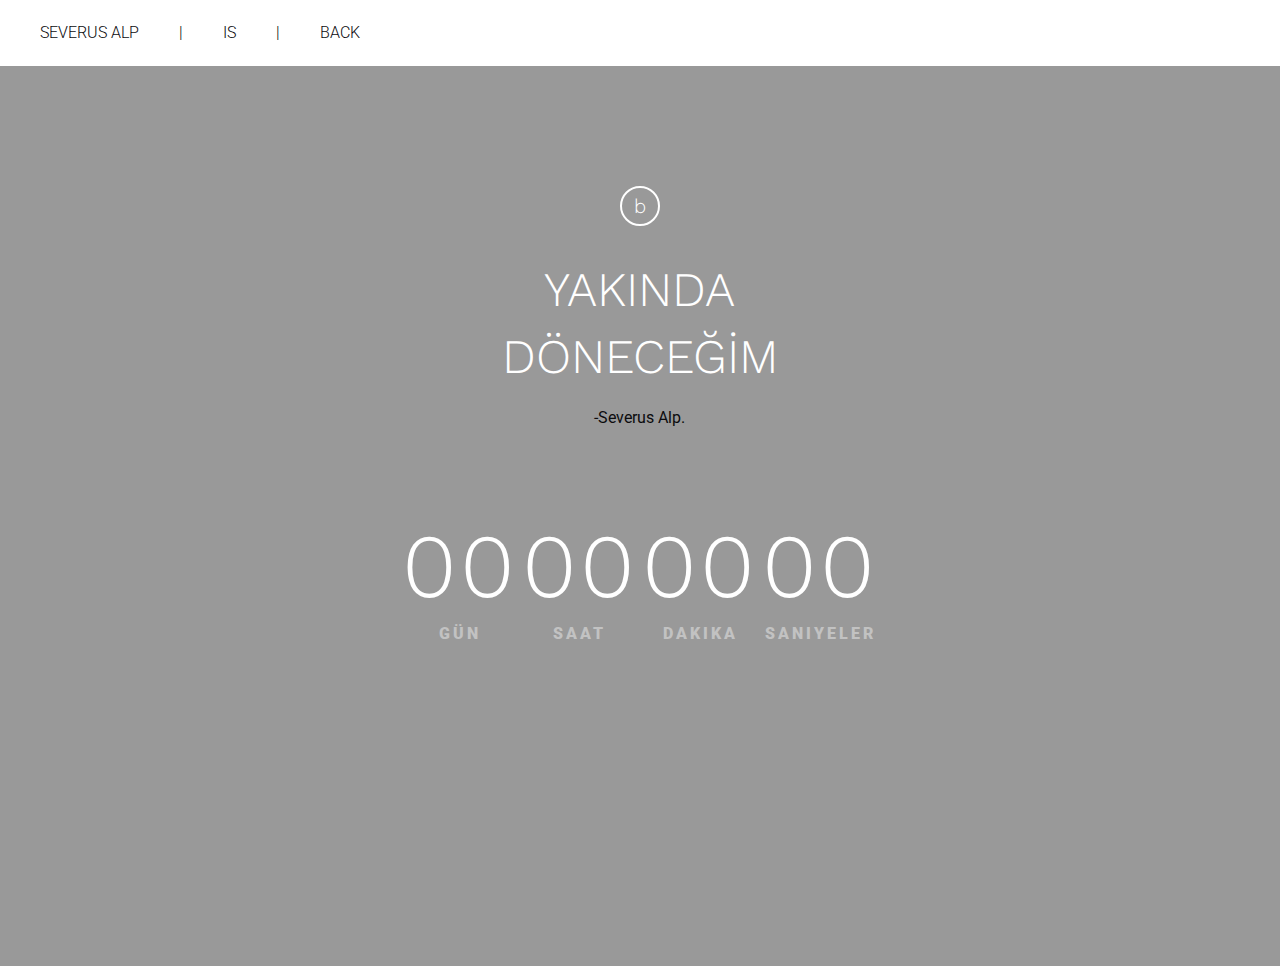
==== index.html @ 47bd87ae "Update index.html" ====
<!DOCTYPE html>
<html>
	<head>
		<title>SeverusAlp - YAKINDA GÖRÜŞÜRÜZ</title>
  <!-- =======================================================
  * Developer By : MuratAlpTR
  ======================================================== -->
		<meta charset="utf-8">
		<meta name="viewport" content="width=device-width, initial-scale=1.0, maximum-scale=1.0, user-scalable=no">
		<meta name="format-detection" content="telephone=no">
		<meta name="apple-mobile-web-app-capable" content="yes">
		<!-- Fonts-->
		<link rel="stylesheet" type="text/css" href="./font-awesome.min.css">
		<!-- Vendors-->
		<link rel="stylesheet" type="text/css" href="./grid.css">
		<link rel="stylesheet" type="text/css" href="./jquery.mb.YTPlayer.min.css">
		<link rel="stylesheet" type="text/css" href="./vegas.min.css">
		<!-- App & fonts-->
		<link rel="stylesheet" type="text/css" href="https://fonts.googleapis.com/css?family=Roboto:300,400,500,700,900|Work+Sans:300,400,500,700">
		<link rel="stylesheet" type="text/css" id="app-stylesheet" href="./main.css"><!--[if lt IE 9]>
			<script src="https://oss.maxcdn.com/libs/html5shiv/3.7.0/html5shiv.js"></script>
		<![endif]-->
	</head>
	
	<body>
		<div class="page-wrap" id="root">
			<!-- Content-->
			<div class="md-content">
				
				<!-- hero -->
				
				<!--TEST video arka plan -->
					<video autoplay loop muted plays-inline class="background-clip">
						<source src="./video.mp4" type="video/mp4">
					</video>
						
						<!--TEST video arka plan -->
					
					<!-- header -->
					<div class="header">
						<div class="header__left"><span>SEVERUS ALP</span><span>IS</span><span>BACK</span>
						</div>
					</div><!-- End / header -->
					
					<div class="container">
						<div class="hero__wrapper">
							<div class="row">
								<div class="col-lg-10 col-xs-offset-0 col-sm-offset-0 col-md-offset-0 col-lg-offset-1 ">
									<div class="hero__title_inner"><span class="hero__icon">b</span>
										<h1 class="hero__title">YAKINDA DÖNECEĞİM</h1>
										<p class="hero__text">-Severus Alp.</p>
									</div>
								</div>
							</div>
							
							<!-- countdown__module hide undefined -->
							<div class="countdown__module hide" data-date="2025/5/20">
								<p><span>%D</span> Gün</p>
								<p><span>%H</span> Saat</p>
								<p><span>%M</span> Dakika</p>
								<p><span>%S</span> Saniyeler</p>
							</div><!-- End / countdown__module hide undefined -->
							
								
							</div>
						</div>
					</div>
				</div><!-- End / hero -->
				
			</div>
			<!-- End / Content-->
		</div>
		<!-- Vendors-->
		<script type="text/javascript" src="./jquery.min.js"></script>
		<script type="text/javascript" src="./jquery.countdown.min.js"></script>
		<script type="text/javascript" src="./fss.min.js"></script>
		<script type="text/javascript" src="./particles.js"></script>
		<script type="text/javascript" src="./waterpipe.js"></script>
		<script type="text/javascript" src="./quietflow.min.js"></script>
		<script type="text/javascript" src="./jquery.mb.YTPlayer.min.js"></script>
		<script type="text/javascript" src="./vegas.min.js"></script>
		<!-- App-->
		<script type="text/javascript" src="./main.js"></script>
	</body>
</html>
---- grid.css ----
/*!
 * Bootstrap v3.3.7 (http://getbootstrap.com)
 * Copyright 2011-2016 Twitter, Inc.
 * Licensed under MIT (https://github.com/twbs/bootstrap/blob/master/LICENSE)
 */
html{font-family:sans-serif;-ms-text-size-adjust:100%;-webkit-text-size-adjust:100%}body{margin:0}article,aside,details,figcaption,figure,footer,header,hgroup,main,menu,nav,section,summary{display:block}audio,canvas,progress,video{display:inline-block;vertical-align:baseline}audio:not([controls]){display:none;height:0}[hidden],template{display:none}a{background-color:transparent}a:active,a:hover{outline:0}abbr[title]{border-bottom:1px dotted}b,strong{font-weight:bold}dfn{font-style:italic}h1{font-size:2em;margin:0.67em 0}mark{background:#ff0;color:#000}small{font-size:80%}sub,sup{font-size:75%;line-height:0;position:relative;vertical-align:baseline}sup{top:-0.5em}sub{bottom:-0.25em}img{border:0}svg:not(:root){overflow:hidden}figure{margin:1em 40px}hr{-webkit-box-sizing:content-box;-moz-box-sizing:content-box;box-sizing:content-box;height:0}pre{overflow:auto}code,kbd,pre,samp{font-family:monospace, monospace;font-size:1em}button,input,optgroup,select,textarea{color:inherit;font:inherit;margin:0}button{overflow:visible}button,select{text-transform:none}button,html input[type="button"],input[type="reset"],input[type="submit"]{-webkit-appearance:button;cursor:pointer}button[disabled],html input[disabled]{cursor:default}button::-moz-focus-inner,input::-moz-focus-inner{border:0;padding:0}input{line-height:normal}input[type="checkbox"],input[type="radio"]{-webkit-box-sizing:border-box;-moz-box-sizing:border-box;box-sizing:border-box;padding:0}input[type="number"]::-webkit-inner-spin-button,input[type="number"]::-webkit-outer-spin-button{height:auto}input[type="search"]{-webkit-appearance:textfield;-webkit-box-sizing:content-box;-moz-box-sizing:content-box;box-sizing:content-box}input[type="search"]::-webkit-search-cancel-button,input[type="search"]::-webkit-search-decoration{-webkit-appearance:none}fieldset{border:1px solid #c0c0c0;margin:0 2px;padding:0.35em 0.625em 0.75em}legend{border:0;padding:0}textarea{overflow:auto}optgroup{font-weight:bold}table{border-collapse:collapse;border-spacing:0}td,th{padding:0}*{-webkit-box-sizing:border-box;-moz-box-sizing:border-box;box-sizing:border-box}*:before,*:after{-webkit-box-sizing:border-box;-moz-box-sizing:border-box;box-sizing:border-box}html{font-size:10px;-webkit-tap-highlight-color:rgba(0,0,0,0)}body{font-family:"Helvetica Neue",Helvetica,Arial,sans-serif;font-size:14px;line-height:1.42857143;color:#333;background-color:#fff}input,button,select,textarea{font-family:inherit;font-size:inherit;line-height:inherit}a{color:#337ab7;text-decoration:none}a:hover,a:focus{color:#23527c;text-decoration:underline}a:focus{outline:5px auto -webkit-focus-ring-color;outline-offset:-2px}figure{margin:0}img{vertical-align:middle}.img-responsive{display:block;max-width:100%;height:auto}.img-rounded{border-radius:6px}.img-thumbnail{padding:4px;line-height:1.42857143;background-color:#fff;border:1px solid #ddd;border-radius:4px;-webkit-transition:all .2s ease-in-out;-o-transition:all .2s ease-in-out;transition:all .2s ease-in-out;display:inline-block;max-width:100%;height:auto}.img-circle{border-radius:50%}hr{margin-top:20px;margin-bottom:20px;border:0;border-top:1px solid #eee}.sr-only{position:absolute;width:1px;height:1px;margin:-1px;padding:0;overflow:hidden;clip:rect(0, 0, 0, 0);border:0}.sr-only-focusable:active,.sr-only-focusable:focus{position:static;width:auto;height:auto;margin:0;overflow:visible;clip:auto}[role="button"]{cursor:pointer}.container{margin-right:auto;margin-left:auto;padding-left:15px;padding-right:15px}@media (min-width:768px){.container{width:750px}}@media (min-width:992px){.container{width:970px}}@media (min-width:1200px){.container{width:1170px}}.container-fluid{margin-right:auto;margin-left:auto;padding-left:15px;padding-right:15px}.row{margin-left:-15px;margin-right:-15px}.col-xs-1, .col-sm-1, .col-md-1, .col-lg-1, .col-xs-2, .col-sm-2, .col-md-2, .col-lg-2, .col-xs-3, .col-sm-3, .col-md-3, .col-lg-3, .col-xs-4, .col-sm-4, .col-md-4, .col-lg-4, .col-xs-5, .col-sm-5, .col-md-5, .col-lg-5, .col-xs-6, .col-sm-6, .col-md-6, .col-lg-6, .col-xs-7, .col-sm-7, .col-md-7, .col-lg-7, .col-xs-8, .col-sm-8, .col-md-8, .col-lg-8, .col-xs-9, .col-sm-9, .col-md-9, .col-lg-9, .col-xs-10, .col-sm-10, .col-md-10, .col-lg-10, .col-xs-11, .col-sm-11, .col-md-11, .col-lg-11, .col-xs-12, .col-sm-12, .col-md-12, .col-lg-12{position:relative;min-height:1px;padding-left:15px;padding-right:15px}.col-xs-1, .col-xs-2, .col-xs-3, .col-xs-4, .col-xs-5, .col-xs-6, .col-xs-7, .col-xs-8, .col-xs-9, .col-xs-10, .col-xs-11, .col-xs-12{float:left}.col-xs-12{width:100%}.col-xs-11{width:91.66666667%}.col-xs-10{width:83.33333333%}.col-xs-9{width:75%}.col-xs-8{width:66.66666667%}.col-xs-7{width:58.33333333%}.col-xs-6{width:50%}.col-xs-5{width:41.66666667%}.col-xs-4{width:33.33333333%}.col-xs-3{width:25%}.col-xs-2{width:16.66666667%}.col-xs-1{width:8.33333333%}.col-xs-pull-12{right:100%}.col-xs-pull-11{right:91.66666667%}.col-xs-pull-10{right:83.33333333%}.col-xs-pull-9{right:75%}.col-xs-pull-8{right:66.66666667%}.col-xs-pull-7{right:58.33333333%}.col-xs-pull-6{right:50%}.col-xs-pull-5{right:41.66666667%}.col-xs-pull-4{right:33.33333333%}.col-xs-pull-3{right:25%}.col-xs-pull-2{right:16.66666667%}.col-xs-pull-1{right:8.33333333%}.col-xs-pull-0{right:auto}.col-xs-push-12{left:100%}.col-xs-push-11{left:91.66666667%}.col-xs-push-10{left:83.33333333%}.col-xs-push-9{left:75%}.col-xs-push-8{left:66.66666667%}.col-xs-push-7{left:58.33333333%}.col-xs-push-6{left:50%}.col-xs-push-5{left:41.66666667%}.col-xs-push-4{left:33.33333333%}.col-xs-push-3{left:25%}.col-xs-push-2{left:16.66666667%}.col-xs-push-1{left:8.33333333%}.col-xs-push-0{left:auto}.col-xs-offset-12{margin-left:100%}.col-xs-offset-11{margin-left:91.66666667%}.col-xs-offset-10{margin-left:83.33333333%}.col-xs-offset-9{margin-left:75%}.col-xs-offset-8{margin-left:66.66666667%}.col-xs-offset-7{margin-left:58.33333333%}.col-xs-offset-6{margin-left:50%}.col-xs-offset-5{margin-left:41.66666667%}.col-xs-offset-4{margin-left:33.33333333%}.col-xs-offset-3{margin-left:25%}.col-xs-offset-2{margin-left:16.66666667%}.col-xs-offset-1{margin-left:8.33333333%}.col-xs-offset-0{margin-left:0}@media (min-width:768px){.col-sm-1, .col-sm-2, .col-sm-3, .col-sm-4, .col-sm-5, .col-sm-6, .col-sm-7, .col-sm-8, .col-sm-9, .col-sm-10, .col-sm-11, .col-sm-12{float:left}.col-sm-12{width:100%}.col-sm-11{width:91.66666667%}.col-sm-10{width:83.33333333%}.col-sm-9{width:75%}.col-sm-8{width:66.66666667%}.col-sm-7{width:58.33333333%}.col-sm-6{width:50%}.col-sm-5{width:41.66666667%}.col-sm-4{width:33.33333333%}.col-sm-3{width:25%}.col-sm-2{width:16.66666667%}.col-sm-1{width:8.33333333%}.col-sm-pull-12{right:100%}.col-sm-pull-11{right:91.66666667%}.col-sm-pull-10{right:83.33333333%}.col-sm-pull-9{right:75%}.col-sm-pull-8{right:66.66666667%}.col-sm-pull-7{right:58.33333333%}.col-sm-pull-6{right:50%}.col-sm-pull-5{right:41.66666667%}.col-sm-pull-4{right:33.33333333%}.col-sm-pull-3{right:25%}.col-sm-pull-2{right:16.66666667%}.col-sm-pull-1{right:8.33333333%}.col-sm-pull-0{right:auto}.col-sm-push-12{left:100%}.col-sm-push-11{left:91.66666667%}.col-sm-push-10{left:83.33333333%}.col-sm-push-9{left:75%}.col-sm-push-8{left:66.66666667%}.col-sm-push-7{left:58.33333333%}.col-sm-push-6{left:50%}.col-sm-push-5{left:41.66666667%}.col-sm-push-4{left:33.33333333%}.col-sm-push-3{left:25%}.col-sm-push-2{left:16.66666667%}.col-sm-push-1{left:8.33333333%}.col-sm-push-0{left:auto}.col-sm-offset-12{margin-left:100%}.col-sm-offset-11{margin-left:91.66666667%}.col-sm-offset-10{margin-left:83.33333333%}.col-sm-offset-9{margin-left:75%}.col-sm-offset-8{margin-left:66.66666667%}.col-sm-offset-7{margin-left:58.33333333%}.col-sm-offset-6{margin-left:50%}.col-sm-offset-5{margin-left:41.66666667%}.col-sm-offset-4{margin-left:33.33333333%}.col-sm-offset-3{margin-left:25%}.col-sm-offset-2{margin-left:16.66666667%}.col-sm-offset-1{margin-left:8.33333333%}.col-sm-offset-0{margin-left:0}}@media (min-width:992px){.col-md-1, .col-md-2, .col-md-3, .col-md-4, .col-md-5, .col-md-6, .col-md-7, .col-md-8, .col-md-9, .col-md-10, .col-md-11, .col-md-12{float:left}.col-md-12{width:100%}.col-md-11{width:91.66666667%}.col-md-10{width:83.33333333%}.col-md-9{width:75%}.col-md-8{width:66.66666667%}.col-md-7{width:58.33333333%}.col-md-6{width:50%}.col-md-5{width:41.66666667%}.col-md-4{width:33.33333333%}.col-md-3{width:25%}.col-md-2{width:16.66666667%}.col-md-1{width:8.33333333%}.col-md-pull-12{right:100%}.col-md-pull-11{right:91.66666667%}.col-md-pull-10{right:83.33333333%}.col-md-pull-9{right:75%}.col-md-pull-8{right:66.66666667%}.col-md-pull-7{right:58.33333333%}.col-md-pull-6{right:50%}.col-md-pull-5{right:41.66666667%}.col-md-pull-4{right:33.33333333%}.col-md-pull-3{right:25%}.col-md-pull-2{right:16.66666667%}.col-md-pull-1{right:8.33333333%}.col-md-pull-0{right:auto}.col-md-push-12{left:100%}.col-md-push-11{left:91.66666667%}.col-md-push-10{left:83.33333333%}.col-md-push-9{left:75%}.col-md-push-8{left:66.66666667%}.col-md-push-7{left:58.33333333%}.col-md-push-6{left:50%}.col-md-push-5{left:41.66666667%}.col-md-push-4{left:33.33333333%}.col-md-push-3{left:25%}.col-md-push-2{left:16.66666667%}.col-md-push-1{left:8.33333333%}.col-md-push-0{left:auto}.col-md-offset-12{margin-left:100%}.col-md-offset-11{margin-left:91.66666667%}.col-md-offset-10{margin-left:83.33333333%}.col-md-offset-9{margin-left:75%}.col-md-offset-8{margin-left:66.66666667%}.col-md-offset-7{margin-left:58.33333333%}.col-md-offset-6{margin-left:50%}.col-md-offset-5{margin-left:41.66666667%}.col-md-offset-4{margin-left:33.33333333%}.col-md-offset-3{margin-left:25%}.col-md-offset-2{margin-left:16.66666667%}.col-md-offset-1{margin-left:8.33333333%}.col-md-offset-0{margin-left:0}}@media (min-width:1200px){.col-lg-1, .col-lg-2, .col-lg-3, .col-lg-4, .col-lg-5, .col-lg-6, .col-lg-7, .col-lg-8, .col-lg-9, .col-lg-10, .col-lg-11, .col-lg-12{float:left}.col-lg-12{width:100%}.col-lg-11{width:91.66666667%}.col-lg-10{width:83.33333333%}.col-lg-9{width:75%}.col-lg-8{width:66.66666667%}.col-lg-7{width:58.33333333%}.col-lg-6{width:50%}.col-lg-5{width:41.66666667%}.col-lg-4{width:33.33333333%}.col-lg-3{width:25%}.col-lg-2{width:16.66666667%}.col-lg-1{width:8.33333333%}.col-lg-pull-12{right:100%}.col-lg-pull-11{right:91.66666667%}.col-lg-pull-10{right:83.33333333%}.col-lg-pull-9{right:75%}.col-lg-pull-8{right:66.66666667%}.col-lg-pull-7{right:58.33333333%}.col-lg-pull-6{right:50%}.col-lg-pull-5{right:41.66666667%}.col-lg-pull-4{right:33.33333333%}.col-lg-pull-3{right:25%}.col-lg-pull-2{right:16.66666667%}.col-lg-pull-1{right:8.33333333%}.col-lg-pull-0{right:auto}.col-lg-push-12{left:100%}.col-lg-push-11{left:91.66666667%}.col-lg-push-10{left:83.33333333%}.col-lg-push-9{left:75%}.col-lg-push-8{left:66.66666667%}.col-lg-push-7{left:58.33333333%}.col-lg-push-6{left:50%}.col-lg-push-5{left:41.66666667%}.col-lg-push-4{left:33.33333333%}.col-lg-push-3{left:25%}.col-lg-push-2{left:16.66666667%}.col-lg-push-1{left:8.33333333%}.col-lg-push-0{left:auto}.col-lg-offset-12{margin-left:100%}.col-lg-offset-11{margin-left:91.66666667%}.col-lg-offset-10{margin-left:83.33333333%}.col-lg-offset-9{margin-left:75%}.col-lg-offset-8{margin-left:66.66666667%}.col-lg-offset-7{margin-left:58.33333333%}.col-lg-offset-6{margin-left:50%}.col-lg-offset-5{margin-left:41.66666667%}.col-lg-offset-4{margin-left:33.33333333%}.col-lg-offset-3{margin-left:25%}.col-lg-offset-2{margin-left:16.66666667%}.col-lg-offset-1{margin-left:8.33333333%}.col-lg-offset-0{margin-left:0}}.clearfix:before,.clearfix:after,.container:before,.container:after,.container-fluid:before,.container-fluid:after,.row:before,.row:after{content:" ";display:table}.clearfix:after,.container:after,.container-fluid:after,.row:after{clear:both}.center-block{display:block;margin-left:auto;margin-right:auto}.pull-right{float:right !important}.pull-left{float:left !important}.hide{display:none !important}.show{display:block !important}.invisible{visibility:hidden}.text-hide{font:0/0 a;color:transparent;text-shadow:none;background-color:transparent;border:0}.hidden{display:none !important}.affix{position:fixed}
---- vegas.min.css ----
.vegas-overlay,.vegas-slide,.vegas-slide-inner,.vegas-timer,.vegas-wrapper{position:absolute;top:0;left:0;bottom:0;right:0;overflow:hidden;border:none;padding:0;margin:0}.vegas-overlay{opacity:.5;background:url(overlays/02.png) center center}.vegas-timer{top:auto;bottom:0;height:2px}.vegas-timer-progress{width:0;height:100%;background:#fff;-webkit-transition:width ease-out;transition:width ease-out}.vegas-timer-running .vegas-timer-progress{width:100%}.vegas-slide,.vegas-slide-inner{margin:0;padding:0;background:center center no-repeat;-webkit-transform:translateZ(0);transform:translateZ(0);will-change:transform,opacity}body .vegas-container{overflow:hidden!important;position:relative}.vegas-video{min-width:100%;min-height:100%;width:auto;height:auto}body.vegas-container{overflow:auto;position:static;z-index:-2}body.vegas-container>.vegas-overlay,body.vegas-container>.vegas-slide,body.vegas-container>.vegas-timer{position:fixed;z-index:-1}:root body.vegas-container>.vegas-overlay,:root body.vegas-container>.vegas-slide,_::full-page-media,_:future{bottom:-76px}.vegas-transition-blur,.vegas-transition-blur2{opacity:0;-webkit-filter:blur(32px);filter:blur(32px)}.vegas-transition-blur-in,.vegas-transition-blur2-in{opacity:1;-webkit-filter:blur(0);filter:blur(0)}.vegas-transition-blur2-out{opacity:0}.vegas-transition-burn,.vegas-transition-burn2{opacity:0;-webkit-filter:contrast(1000%) saturate(1000%);filter:contrast(1000%) saturate(1000%)}.vegas-transition-burn-in,.vegas-transition-burn2-in{opacity:1;-webkit-filter:contrast(100%) saturate(100%);filter:contrast(100%) saturate(100%)}.vegas-transition-burn2-out{opacity:0;-webkit-filter:contrast(1000%) saturate(1000%);filter:contrast(1000%) saturate(1000%)}.vegas-transition-fade,.vegas-transition-fade2{opacity:0}.vegas-transition-fade-in,.vegas-transition-fade2-in{opacity:1}.vegas-transition-fade2-out{opacity:0}.vegas-transition-flash,.vegas-transition-flash2{opacity:0;-webkit-filter:brightness(25);filter:brightness(25)}.vegas-transition-flash-in,.vegas-transition-flash2-in{opacity:1;-webkit-filter:brightness(1);filter:brightness(1)}.vegas-transition-flash2-out{opacity:0;-webkit-filter:brightness(25);filter:brightness(25)}.vegas-transition-negative,.vegas-transition-negative2{opacity:0;-webkit-filter:invert(100%);filter:invert(100%)}.vegas-transition-negative-in,.vegas-transition-negative2-in{opacity:1;-webkit-filter:invert(0);filter:invert(0)}.vegas-transition-negative2-out{opacity:0;-webkit-filter:invert(100%);filter:invert(100%)}.vegas-transition-slideDown,.vegas-transition-slideDown2{-webkit-transform:translateY(-100%);transform:translateY(-100%)}.vegas-transition-slideDown-in,.vegas-transition-slideDown2-in{-webkit-transform:translateY(0);transform:translateY(0)}.vegas-transition-slideDown2-out{-webkit-transform:translateY(100%);transform:translateY(100%)}.vegas-transition-slideLeft,.vegas-transition-slideLeft2{-webkit-transform:translateX(100%);transform:translateX(100%)}.vegas-transition-slideLeft-in,.vegas-transition-slideLeft2-in{-webkit-transform:translateX(0);transform:translateX(0)}.vegas-transition-slideLeft2-out,.vegas-transition-slideRight,.vegas-transition-slideRight2{-webkit-transform:translateX(-100%);transform:translateX(-100%)}.vegas-transition-slideRight-in,.vegas-transition-slideRight2-in{-webkit-transform:translateX(0);transform:translateX(0)}.vegas-transition-slideRight2-out{-webkit-transform:translateX(100%);transform:translateX(100%)}.vegas-transition-slideUp,.vegas-transition-slideUp2{-webkit-transform:translateY(100%);transform:translateY(100%)}.vegas-transition-slideUp-in,.vegas-transition-slideUp2-in{-webkit-transform:translateY(0);transform:translateY(0)}.vegas-transition-slideUp2-out{-webkit-transform:translateY(-100%);transform:translateY(-100%)}.vegas-transition-swirlLeft,.vegas-transition-swirlLeft2{-webkit-transform:scale(2) rotate(35deg);transform:scale(2) rotate(35deg);opacity:0}.vegas-transition-swirlLeft-in,.vegas-transition-swirlLeft2-in{-webkit-transform:scale(1) rotate(0);transform:scale(1) rotate(0);opacity:1}.vegas-transition-swirlLeft2-out,.vegas-transition-swirlRight,.vegas-transition-swirlRight2{-webkit-transform:scale(2) rotate(-35deg);transform:scale(2) rotate(-35deg);opacity:0}.vegas-transition-swirlRight-in,.vegas-transition-swirlRight2-in{-webkit-transform:scale(1) rotate(0);transform:scale(1) rotate(0);opacity:1}.vegas-transition-swirlRight2-out{-webkit-transform:scale(2) rotate(35deg);transform:scale(2) rotate(35deg);opacity:0}.vegas-transition-zoomIn,.vegas-transition-zoomIn2{-webkit-transform:scale(0);transform:scale(0);opacity:0}.vegas-transition-zoomIn-in,.vegas-transition-zoomIn2-in{-webkit-transform:scale(1);transform:scale(1);opacity:1}.vegas-transition-zoomIn2-out,.vegas-transition-zoomOut,.vegas-transition-zoomOut2{-webkit-transform:scale(2);transform:scale(2);opacity:0}.vegas-transition-zoomOut-in,.vegas-transition-zoomOut2-in{-webkit-transform:scale(1);transform:scale(1);opacity:1}.vegas-transition-zoomOut2-out{-webkit-transform:scale(0);transform:scale(0);opacity:0}.vegas-animation-kenburns{-webkit-animation:kenburns ease-out;animation:kenburns ease-out}@-webkit-keyframes kenburns{0%{-webkit-transform:scale(1.5);transform:scale(1.5)}100%{-webkit-transform:scale(1);transform:scale(1)}}@keyframes kenburns{0%{-webkit-transform:scale(1.5);transform:scale(1.5)}100%{-webkit-transform:scale(1);transform:scale(1)}}.vegas-animation-kenburnsDownLeft{-webkit-animation:kenburnsDownLeft ease-out;animation:kenburnsDownLeft ease-out}@-webkit-keyframes kenburnsDownLeft{0%{-webkit-transform:scale(1.5) translate(10%,-10%);transform:scale(1.5) translate(10%,-10%)}100%{-webkit-transform:scale(1) translate(0,0);transform:scale(1) translate(0,0)}}@keyframes kenburnsDownLeft{0%{-webkit-transform:scale(1.5) translate(10%,-10%);transform:scale(1.5) translate(10%,-10%)}100%{-webkit-transform:scale(1) translate(0,0);transform:scale(1) translate(0,0)}}.vegas-animation-kenburnsDownRight{-webkit-animation:kenburnsDownRight ease-out;animation:kenburnsDownRight ease-out}@-webkit-keyframes kenburnsDownRight{0%{-webkit-transform:scale(1.5) translate(-10%,-10%);transform:scale(1.5) translate(-10%,-10%)}100%{-webkit-transform:scale(1) translate(0,0);transform:scale(1) translate(0,0)}}@keyframes kenburnsDownRight{0%{-webkit-transform:scale(1.5) translate(-10%,-10%);transform:scale(1.5) translate(-10%,-10%)}100%{-webkit-transform:scale(1) translate(0,0);transform:scale(1) translate(0,0)}}.vegas-animation-kenburnsDown{-webkit-animation:kenburnsDown ease-out;animation:kenburnsDown ease-out}@-webkit-keyframes kenburnsDown{0%{-webkit-transform:scale(1.5) translate(0,-10%);transform:scale(1.5) translate(0,-10%)}100%{-webkit-transform:scale(1) translate(0,0);transform:scale(1) translate(0,0)}}@keyframes kenburnsDown{0%{-webkit-transform:scale(1.5) translate(0,-10%);transform:scale(1.5) translate(0,-10%)}100%{-webkit-transform:scale(1) translate(0,0);transform:scale(1) translate(0,0)}}.vegas-animation-kenburnsLeft{-webkit-animation:kenburnsLeft ease-out;animation:kenburnsLeft ease-out}@-webkit-keyframes kenburnsLeft{0%{-webkit-transform:scale(1.5) translate(10%,0);transform:scale(1.5) translate(10%,0)}100%{-webkit-transform:scale(1) translate(0,0);transform:scale(1) translate(0,0)}}@keyframes kenburnsLeft{0%{-webkit-transform:scale(1.5) translate(10%,0);transform:scale(1.5) translate(10%,0)}100%{-webkit-transform:scale(1) translate(0,0);transform:scale(1) translate(0,0)}}.vegas-animation-kenburnsRight{-webkit-animation:kenburnsRight ease-out;animation:kenburnsRight ease-out}@-webkit-keyframes kenburnsRight{0%{-webkit-transform:scale(1.5) translate(-10%,0);transform:scale(1.5) translate(-10%,0)}100%{-webkit-transform:scale(1) translate(0,0);transform:scale(1) translate(0,0)}}@keyframes kenburnsRight{0%{-webkit-transform:scale(1.5) translate(-10%,0);transform:scale(1.5) translate(-10%,0)}100%{-webkit-transform:scale(1) translate(0,0);transform:scale(1) translate(0,0)}}.vegas-animation-kenburnsUpLeft{-webkit-animation:kenburnsUpLeft ease-out;animation:kenburnsUpLeft ease-out}@-webkit-keyframes kenburnsUpLeft{0%{-webkit-transform:scale(1.5) translate(10%,10%);transform:scale(1.5) translate(10%,10%)}100%{-webkit-transform:scale(1) translate(0,0);transform:scale(1) translate(0,0)}}@keyframes kenburnsUpLeft{0%{-webkit-transform:scale(1.5) translate(10%,10%);transform:scale(1.5) translate(10%,10%)}100%{-webkit-transform:scale(1) translate(0,0);transform:scale(1) translate(0,0)}}.vegas-animation-kenburnsUpRight{-webkit-animation:kenburnsUpRight ease-out;animation:kenburnsUpRight ease-out}@-webkit-keyframes kenburnsUpRight{0%{-webkit-transform:scale(1.5) translate(-10%,10%);transform:scale(1.5) translate(-10%,10%)}100%{-webkit-transform:scale(1) translate(0,0);transform:scale(1) translate(0,0)}}@keyframes kenburnsUpRight{0%{-webkit-transform:scale(1.5) translate(-10%,10%);transform:scale(1.5) translate(-10%,10%)}100%{-webkit-transform:scale(1) translate(0,0);transform:scale(1) translate(0,0)}}.vegas-animation-kenburnsUp{-webkit-animation:kenburnsUp ease-out;animation:kenburnsUp ease-out}@-webkit-keyframes kenburnsUp{0%{-webkit-transform:scale(1.5) translate(0,10%);transform:scale(1.5) translate(0,10%)}100%{-webkit-transform:scale(1) translate(0,0);transform:scale(1) translate(0,0)}}@keyframes kenburnsUp{0%{-webkit-transform:scale(1.5) translate(0,10%);transform:scale(1.5) translate(0,10%)}100%{-webkit-transform:scale(1) translate(0,0);transform:scale(1) translate(0,0)}}
/*# sourceMappingURL=vegas.min.css.map */
---- main.css ----
/*--------------------------------------------------------------------------------

	# Minsoon Template 1.0 - Mar 16, 2018
	# ------------------------------------------------------------------------
	# Designed & coded by MegaDrupal
	# Websites:  http://www.megadrupal.com -  Email: info@megadrupal.com

----------------------------------------------------------------------------------

	1. base
	2. form-item
	3. general_header
	4. general_service
	5. general_hero
	6. fss
	7. particles.js
	8. core_quietflow
	9. Ribbon background
	10. core_smoky
	11. core_vegas
	12. youtube
	13. socialicon
	14. Reset Row Boostrap
	15. Margin Padding
	16. CountDown

--------------------------------------------------------------------------------*/

/* 1. base
--------------------------------------------------------------------------------*/

.container{
    width: 100%;
    height: 100vh;
    background-color: rgba(0,0,0,0.4);
    display: flex;
    align-items: center;
    justify-content: center;
}


.background-clip{
    position: absolute;
    right: 0;
    bottom: 0;
    z-index: -1;
}

@media (min-aspect-ratio:16/9) {
    .background-clip{
        width: 100%;
        height: auto;
    }
}

@media (max-aspect-ratio:16/9) {
    .background-clip{
        width: auto;
        height: 100%;
    }
}

/*
----------------------------------------------------------------------------*/
a[disabled], input[disabled], button[disabled], textarea[disabled] {
    cursor: not-allowed !important;
    opacity: .5 !important;
}

a:focus, input:focus, button:focus, textarea:focus {
    outline: none;
}

p {
    margin-top: 0;
    margin-bottom: 10px;
}

img {
    max-width: 100%;
    height: auto;
    border: 0;
}

.page-wrap {
    overflow: hidden;
}

.md-section {
    position: relative;
    background-repeat: no-repeat;
    background-size: cover;
    background-position: center center;
    z-index: 9;
    padding-top: 50px;
    padding-bottom: 50px;
}

@media (min-width: 320px) {
    .md-section {
        padding-top: calc(6.81818vw + 28.18182px);
        padding-bottom: calc(6.81818vw + 28.18182px);
    }
}

@media (min-width: 1200px) {
    .md-section {
        padding-top: 110px;
        padding-bottom: 110px;
    }
}

.md-text-left, .text-left {
    text-align: left !important;
}

.md-text-center, .text-center {
    text-align: center !important;
}

.md-text-right, .text-right {
    text-align: right !important;
}

.md-text-underline {
    text-decoration: underline !important;
}

.md-round {
    border-radius: 5px !important;
}

.md-pill {
    border-radius: 50% !important;
}

.md-tb {
    display: table;
    width: 100%;
    height: 100%;
}

.md-tb__cell {
    display: table-cell;
    vertical-align: middle;
}

.md-overlay, [data-gradient-bg] > canvas {
    position: absolute;
    width: 100%;
    height: 100%;
    top: 0;
    left: 0;
    z-index: -1;
}

.md-overlay {
    background-color: rgba(0, 0, 0, .4);
}

.bg-fixed {
    background-attachment: fixed;
}

.md-bg-cover {
    background-repeat: no-repeat;
    background-size: cover;
    background-position: center center;
}

.full {
    width: 100%;
    height: 100vh;
}

.embed-responsive {
    position: relative;
    display: block;
    height: 0;
    padding: 0;
    overflow: hidden;
}

.embed-responsive.embed-responsive-4by3 {
    padding-bottom: 75%;
}

.embed-responsive.embed-responsive-16by9 {
    padding-bottom: 56.25%;
}

.embed-responsive .embed-responsive-item, .embed-responsive iframe,
.embed-responsive embed, .embed-responsive object {
    position: absolute;
    top: 0;
    bottom: 0;
    left: 0;
    width: 100%;
    height: 100%;
    border: 0;
}

/* table Responsive */

.table-responsive-01 {
    width: 100%;
    overflow-y: hidden;
    overflow-x: auto;
}

.table-responsive-01 table > thead > tr > th,
.table-responsive-01 table > thead > tr > td,
.table-responsive-01 table > tbody > tr > th,
.table-responsive-01 table > tbody > tr > td,
.table-responsive-01 table > tfoot > tr > th,
.table-responsive-01 table > tfoot > tr > td {
    white-space: nowrap;
}

@media (max-width: 991px) {
    .table-responsive-02 table, .table-responsive-02 thead,
    .table-responsive-02 tbody, .table-responsive-02 th, .table-responsive-02 td,
    .table-responsive-02 tr {
        display: block;
    }

    .table-responsive-02 thead {
        border-top: 1px solid #e8e8e8 !important;
        border-bottom: none !important;
    }

    .table-responsive-02 thead tr {
        position: absolute;
        top: -9999px;
        left: -9999px;
    }

    .table-responsive-02 tr {
        padding: 15px 0;
        border-left: 1px solid #e8e8e8;
        border-right: 1px solid #e8e8e8;
    }

    .table-responsive-02 td {
        position: relative;
        padding: 15px 10px 15px 30% !important;
    }

    .table-responsive-02 td:before {
        content: attr(data-th);
        position: absolute;
        top: 15px;
        left: 20px;
        width: 25%;
        padding-right: 10px;
    }
}

a {
    color: inherit;
}

a:hover {
    text-decoration: none;
    color: #426efc;
}

a:focus {
    text-decoration: none;
}

::-moz-selection {
    color: #fff;
    background-color: #121113;
}

::selection {
    color: #fff;
    background-color: #121113;
}

.md-section {
    padding-top: 65px;
    padding-bottom: 65px;
}

@media (min-width: 320px) {
    .md-section {
        padding-top: calc(13.63636vw + 21.36364px);
        padding-bottom: calc(13.63636vw + 21.36364px);
    }
}

@media (min-width: 1200px) {
    .md-section {
        padding-top: 185px;
        padding-bottom: 185px;
    }
}

/* 2. form-item
--------------------------------------------------------------------------------*/

input:not([type="button"]):not([type="submit"]):not([type="radio"]):not([type="checkbox"]):not([type="color"]),
textarea, select {
    box-shadow: none;
    outline: none;
    margin: 0;
    border-radius: 10px;
    padding: 0 15px;
    line-height: 46px;
    border: 1px solid #ccc;
    color: #000;
    font-size: 14px;
    vertical-align: middle;
}

input:not([type="button"]):not([type="submit"]):not([type="radio"]):not([type="checkbox"]):not([type="color"])::-webkit-input-placeholder,
textarea::-webkit-input-placeholder, select::-webkit-input-placeholder {
    color: #000;
}

input:not([type="button"]):not([type="submit"]):not([type="radio"]):not([type="checkbox"]):not([type="color"])::-moz-placeholder,
textarea::-moz-placeholder, select::-moz-placeholder {
    color: #000;
}

input:not([type="button"]):not([type="submit"]):not([type="radio"]):not([type="checkbox"]):not([type="color"]):-moz-placeholder,
textarea:-moz-placeholder, select:-moz-placeholder {
    color: #000;
}

input:not([type="button"]):not([type="submit"]):not([type="radio"]):not([type="checkbox"]):not([type="color"]):-ms-input-placeholder,
textarea:-ms-input-placeholder, select:-ms-input-placeholder {
    color: #000;
}

input:not([type="button"]):not([type="submit"]):not([type="radio"]):not([type="checkbox"]):not([type="color"]):focus,
textarea:focus, select:focus {
    border: 1px solid red;
}

input:not([type="button"]):not([type="submit"]):not([type="radio"]):not([type="checkbox"]):not([type="color"]):focus::-webkit-input-placeholder,
textarea:focus::-webkit-input-placeholder,
select:focus::-webkit-input-placeholder {
    color: blue;
}

input:not([type="button"]):not([type="submit"]):not([type="radio"]):not([type="checkbox"]):not([type="color"]):focus::-moz-placeholder,
textarea:focus::-moz-placeholder, select:focus::-moz-placeholder {
    color: blue;
}

input:not([type="button"]):not([type="submit"]):not([type="radio"]):not([type="checkbox"]):not([type="color"]):focus:-moz-placeholder,
textarea:focus:-moz-placeholder, select:focus:-moz-placeholder {
    color: blue;
}

input:not([type="button"]):not([type="submit"]):not([type="radio"]):not([type="checkbox"]):not([type="color"]):focus:-ms-input-placeholder,
textarea:focus:-ms-input-placeholder, select:focus:-ms-input-placeholder {
    color: blue;
}

input:not([type="button"]):not([type="submit"]):not([type="radio"]):not([type="checkbox"]):not([type="color"])[disabled],
textarea[disabled], select[disabled] {
    opacity: .65;
    cursor: not-allowed;
}

input:not([type="button"]):not([type="submit"]):not([type="radio"]):not([type="checkbox"]):not([type="color"]),
textarea {
    -webkit-appearance: none;
       -moz-appearance: none;
            appearance: none;
}

input[type="checkbox"], input[type="radio"] {
    width: auto !important;
}

/* Typography */

body {
    margin: 0;
    padding: 0;
    line-height: 1.6;
    font-size: 16px;
    font-weight: 400;
    font-family: "Roboto", sans-serif;
    color: #0c0c0e;
}

body.md-skin-dark {
    background-color: #303036;
}

.md-skin-dark {
    color: rgba(255, 255, 255, .9);
}

.md-skin-dark h1, .md-skin-dark h2, .md-skin-dark h3, .md-skin-dark h4,
.md-skin-dark h5, .md-skin-dark h6 {
    color: #fff;
}

a {
    transition: all .3s ease;
}

a, input, textarea, select {
    outline: none;
}

h1, h2, h3, h4, h5, h6 {
    font-weight: 400;
    line-height: 1.4em;
    color: #0c0c0e;
    font-family: "Work Sans", sans-serif;
}

h1 a, h2 a, h3 a, h4 a, h5 a, h6 a {
    color: inherit;
    text-decoration: none;
}

h1 a:hover, h2 a:hover, h3 a:hover, h4 a:hover, h5 a:hover, h6 a:hover {
    color: inherit;
    text-decoration: none;
}

h1 {
    font-size: 65px;
}

h2 {
    font-size: 50px;
}

h3 {
    font-size: 40px;
}

h4 {
    font-size: 35px;
}

h5 {
    font-size: 25px;
}

h6 {
    font-size: 20px;
}

h3, h1, h2, h3 {
    margin-top: 30px;
    margin-bottom: 15px;
}

h4, h5, h6 {
    margin-top: 15px;
    margin-bottom: 10px;
}

img {
    max-width: 100%;
}

blockquote {
    border: 0;
    font-size: 25px;
    padding: 0 0 0 40px;
    margin: 15px 20px 20px;
    position: relative;
    line-height: 1.4;
    color: #03358f;
    font-family: "Roboto", sans-serif;
}

@media (min-width: 992px) {
    blockquote {
        padding: 0 0 0 70px;
    }
}

blockquote:before {
    content: "\F10D";
    font-family: FontAwesome;
    font-size: 30px;
    line-height: 1.2;
    top: 0;
    left: 0;
    position: absolute;
    color: #c9c9cf;
}

@media (min-width: 992px) {
    blockquote:before {
        font-size: 50px;
    }
}

blockquote p:last-child {
    margin-bottom: 0;
}

blockquote i {
    font-size: 40px !important;
    margin-bottom: 20px;
}

blockquote cite {
    display: block;
    font-size: 16px;
    font-style: normal;
    font-family: "Roboto", sans-serif;
    margin-top: 15px;
}

@media (min-width: 768px) {
    blockquote {
        font-size: 25px;
        margin: 15px 40px 20px;
    }
}

abbr {
    color: #67dee8;
    border-width: 2px;
}

mark, .mark {
    background-color: #03358f;
    color: #f1f1f3;
}

/* 3. general_header
--------------------------------------------------------------------------------*/

.header {
    padding: 15px 15px;
}

.header__left {
    display: none;
}

.header__left > span {
    font-weight: 300;
}

.header__left > span + span:before {
    content: '|';
    display: inline-block;
    margin: 0 40px;
}

.header__social {
    text-align: center;
}

.header__social a {
    width: 30px;
    height: 30px;
    line-height: 28px;
    font-size: 12px;
    border-color: rgba(255, 255, 255, .5);
}

.header__social a:hover {
    background-color: #fff;
    color: #778;
    border-color: #fff;
}

@media (min-width: 993px) {
    .header {
        padding: 20px 40px;
        margin-bottom: 0;
    }
}

@media (min-width: 1201px) {
    .header__left {
        display: block;
    }

    .header__social {
        text-align: right;
    }
}

@media (min-width: 1401px) {
    .header {
        display: -ms-flexbox;
        display: flex;
        -ms-flex-pack: justify;
        justify-content: space-between;
        -ms-flex-align: center;
        align-items: center;
        padding: 20px 70px;
    }
}

/* 4. general_service
--------------------------------------------------------------------------------*/

.service {
    text-align: center;
}

.service__title {
    font-size: 20px;
    margin-top: 0;
    margin-bottom: 10px;
}

.service__text {
    font-size: 14px;
}

.service-wrapper {
    overflow: hidden;
}

.service-wrapper .service {
    padding: 30px 20px;
}

.service-wrapper .service:not(:last-child) {
    border-bottom: 1px solid rgba(255, 255, 255, .5);
}

@media (min-width: 1201px) {
    .service-wrapper .service {
        width: 33.333333%;
        float: left;
        padding: 0 55px;
    }

    .service-wrapper .service:not(:last-child) {
        border-bottom: 0;
        border-right: 1px solid rgba(255, 255, 255, .5);
    }
}

/* 5. general_hero
--------------------------------------------------------------------------------*/

.hero {
    position: relative;
    background-size: cover;
    background-repeat: no-repeat;
    background-position: center center;
    z-index: 9;
}

.hero:after {
    content: '';
    position: absolute;
    top: 0;
    left: 0;
    width: 100%;
    height: 100%;
    background-color: #000;
    opacity: .5;
    z-index: -1;
}

.hero.no-overlay:after {
    display: none;
}

.hero.bg-video {
    background-color: transparent;
}

.hero .header {
    position: absolute;
    top: 0;
    left: 0;
    width: 100%;
    z-index: 999;
}

.hero__title_inner {
    text-align: center;
}

.hero__icon {
    display: inline-block;
    width: 40px;
    height: 40px;
    line-height: 36px;
    border: 2px solid #fff;
    border-radius: 50%;
    font-family: "Work Sans", sans-serif;
    font-size: 20px;
    font-weight: 300;
    color: #fff;
}

.hero__title {
    font-size: 30px;
    font-weight: 300;
    color: #fff;
}

@media (min-width: 320px) {
    .hero__title {
        font-size: calc(2.04545vw + 23.45455px);
    }
}

@media (min-width: 1200px) {
    .hero__title {
        font-size: 48px;
    }
}

.hero__wrapper {
    position: relative;
    padding: 120px 0 50px;
    z-index: 99;
    min-height: 100vh;
}

.hero__wrapper .countdown__module {
    max-width: 800px;
    margin: 40px auto;
}

@media (min-width: 769px) {
    .hero__wrapper .countdown__module {
        max-width: 800px;
        margin: 80px auto;
    }
}

@media (min-width: 1401px) {
    .hero__wrapper {
        display: -ms-flexbox;
        display: flex;
        -ms-flex-direction: column;
            flex-direction: column;
        -ms-flex-pack: justify;
        justify-content: space-between;
    }

    .hero__icon {
        font-size: 36px;
        width: 60px;
        height: 60px;
        line-height: 56px;
    }
}

/* 6. fss
--------------------------------------------------------------------------------*/

#fss-bg {
    position: fixed;
    left: 0;
    top: 0;
    right: 0;
    bottom: 0;
    z-index: -1;
}

/* 7. particles.js
--------------------------------------------------------------------------------*/

#particles-js {
    position: absolute;
    left: 0;
    top: 0;
    width: 100%;
    height: 100%;
    z-index: 33;
}

/* 8. core_quietflow
--------------------------------------------------------------------------------*/

.quietflow {
    position: fixed;
}

/* 9. Ribbon background
--------------------------------------------------------------------------------*/

.ribbons-bg {
    background-color: #403060;
    background-image: radial-gradient(circle, transparent 0%, rgba(0, 0, 0, .8) 100%);
    background-position: center center;
    background-repeat: no-repeat;
    background-attachment: fixed;
    background-size: cover;
}

/* 10. core_smoky
--------------------------------------------------------------------------------*/

.smoky {
    position: fixed;
    left: 0;
    top: 0;
    right: 0;
    bottom: 0;
}

@media (max-width: 767px) {
    .smoky {
        bottom: -100px;
    }
}

/* 11. core_vegas
--------------------------------------------------------------------------------*/

.vegas-container {
    position: fixed !important;
    top: 0;
    left: 0;
    top: 0;
    height: 100%;
    width: 100%;
    background-color: transparent !important;
    z-index: -1;
}

.vegas__wrapper {
    padding: 150px 0;
}

@media (min-width: 1201px) {
    .vegas-container {
        height: 100vh !important;
    }
}

/* 12. youtube
--------------------------------------------------------------------------------*/

.youtube {
    z-index: -2;
    position: fixed;
    top: 0;
    left: 0;
    width: 100%;
    height: 100%;
}

.youtube img {
    display: none;
    width: 100%;
    height: 100%;
    -o-object-fit: cover;
       object-fit: cover;
    -o-object-position: center;
       object-position: center;
}

/* 13. socialicon
--------------------------------------------------------------------------------*/

.social-icon {
    display: inline-block;
    text-align: center;
    font-size: 16px;
    width: 40px;
    height: 40px;
    line-height: 40px;
    border-radius: 3px;
    border: 1px solid #778;
    margin: 3px;
}

.social-icon__text {
    margin-left: 6px;
}

.social-icon__rounded {
    border-radius: 50%;
}

.social-icon__no-border {
    border: 0;
}

.social-icon.si-facebook {
    color: #3b5998;
}

.social-icon.si-facebook-bg {
    color: #fff;
    background-color: #3b5998;
}

.social-icon.si-facebook-bg:hover {
    background-color: #2d4373;
}

.social-icon.si-facebook-hover:hover {
    background-color: #3b5998;
    border-color: #3b5998;
    color: #fff;
}

.social-icon.si-twitter {
    color: #00acee;
}

.social-icon.si-twitter-bg {
    color: #fff;
    background-color: #00acee;
}

.social-icon.si-twitter-bg:hover {
    background-color: #0087bb;
}

.social-icon.si-twitter-hover:hover {
    background-color: #00acee;
    border-color: #00acee;
    color: #fff;
}

.social-icon.si-google-plus {
    color: #dd4b39;
}

.social-icon.si-google-plus-bg {
    color: #fff;
    background-color: #dd4b39;
}

.social-icon.si-google-plus-bg:hover {
    background-color: #c23321;
}

.social-icon.si-google-plus-hover:hover {
    background-color: #dd4b39;
    border-color: #dd4b39;
    color: #fff;
}

.social-icon.si-pinterest {
    color: #c8232c;
}

.social-icon.si-pinterest-bg {
    color: #fff;
    background-color: #c8232c;
}

.social-icon.si-pinterest-bg:hover {
    background-color: #9d1b22;
}

.social-icon.si-pinterest-hover:hover {
    background-color: #c8232c;
    border-color: #c8232c;
    color: #fff;
}

.social-icon.si-vimeo {
    color: #86c9ef;
}

.social-icon.si-vimeo-bg {
    color: #fff;
    background-color: #86c9ef;
}

.social-icon.si-vimeo-bg:hover {
    background-color: #59b5e9;
}

.social-icon.si-vimeo-hover:hover {
    background-color: #86c9ef;
    border-color: #86c9ef;
    color: #fff;
}

.social-icon.si-youtube {
    color: #c4302b;
}

.social-icon.si-youtube-bg {
    color: #fff;
    background-color: #c4302b;
}

.social-icon.si-youtube-bg:hover {
    background-color: #9a2622;
}

.social-icon.si-youtube-hover:hover {
    background-color: #c4302b;
    border-color: #c4302b;
    color: #fff;
}

.social-icon.si-yahoo {
    color: #720e9e;
}

.social-icon.si-yahoo-bg {
    color: #fff;
    background-color: #720e9e;
}

.social-icon.si-yahoo-bg:hover {
    background-color: #500a6f;
}

.social-icon.si-yahoo-hover:hover {
    background-color: #720e9e;
    border-color: #720e9e;
    color: #fff;
}

.social-icon.si-google {
    color: #dd4b39;
}

.social-icon.si-google-bg {
    color: #fff;
    background-color: #dd4b39;
}

.social-icon.si-google-bg:hover {
    background-color: #c23321;
}

.social-icon.si-google-hover:hover {
    background-color: #dd4b39;
    border-color: #dd4b39;
    color: #fff;
}

.social-icon.si-linkedin {
    color: #0e76a8;
}

.social-icon.si-linkedin-bg {
    color: #fff;
    background-color: #0e76a8;
}

.social-icon.si-linkedin-bg:hover {
    background-color: #0a5579;
}

.social-icon.si-linkedin-hover:hover {
    background-color: #0e76a8;
    border-color: #0e76a8;
    color: #fff;
}

.social-icon.si-dribbble {
    color: #ea4c89;
}

.social-icon.si-dribbble-bg {
    color: #fff;
    background-color: #ea4c89;
}

.social-icon.si-dribbble-bg:hover {
    background-color: #e51e6b;
}

.social-icon.si-dribbble-hover:hover {
    background-color: #ea4c89;
    border-color: #ea4c89;
    color: #fff;
}

.social-icon.si-delicious {
    color: #205cc0;
}

.social-icon.si-delicious-bg {
    color: #fff;
    background-color: #205cc0;
}

.social-icon.si-delicious-bg:hover {
    background-color: #194794;
}

.social-icon.si-delicious-hover:hover {
    background-color: #205cc0;
    border-color: #205cc0;
    color: #fff;
}

.social-icon.si-paypal {
    color: #00588b;
}

.social-icon.si-paypal-bg {
    color: #fff;
    background-color: #00588b;
}

.social-icon.si-paypal-bg:hover {
    background-color: #003858;
}

.social-icon.si-paypal-hover:hover {
    background-color: #00588b;
    border-color: #00588b;
    color: #fff;
}

.social-icon.si-android {
    color: #a4c639;
}

.social-icon.si-android-bg {
    color: #fff;
    background-color: #a4c639;
}

.social-icon.si-android-bg:hover {
    background-color: #839e2e;
}

.social-icon.si-android-hover:hover {
    background-color: #a4c639;
    border-color: #a4c639;
    color: #fff;
}

.social-icon.si-foursquare {
    color: #25a0ca;
}

.social-icon.si-foursquare-bg {
    color: #fff;
    background-color: #25a0ca;
}

.social-icon.si-foursquare-bg:hover {
    background-color: #1d7e9f;
}

.social-icon.si-foursquare-hover:hover {
    background-color: #25a0ca;
    border-color: #25a0ca;
    color: #fff;
}

.social-icon.si-stumbleupon {
    color: #f74425;
}

.social-icon.si-stumbleupon-bg {
    color: #fff;
    background-color: #f74425;
}

.social-icon.si-stumbleupon-bg:hover {
    background-color: #e12808;
}

.social-icon.si-stumbleupon-hover:hover {
    background-color: #f74425;
    border-color: #f74425;
    color: #fff;
}

.social-icon.si-digg {
    color: #191919;
}

.social-icon.si-digg-bg {
    color: #fff;
    background-color: #191919;
}

.social-icon.si-digg-bg:hover {
    background-color: black;
}

.social-icon.si-digg-hover:hover {
    background-color: #191919;
    border-color: #191919;
    color: #fff;
}

.social-icon.si-reddit {
    color: #c6c6c6;
}

.social-icon.si-reddit-bg {
    color: #fff;
    background-color: #c6c6c6;
}

.social-icon.si-reddit-bg:hover {
    background-color: #adadad;
}

.social-icon.si-reddit-hover:hover {
    background-color: #c6c6c6;
    border-color: #c6c6c6;
    color: #fff;
}

.social-icon.si-spotify {
    color: #81b71a;
}

.social-icon.si-spotify-bg {
    color: #fff;
    background-color: #81b71a;
}

.social-icon.si-spotify-bg:hover {
    background-color: #628a14;
}

.social-icon.si-spotify-hover:hover {
    background-color: #81b71a;
    border-color: #81b71a;
    color: #fff;
}

.social-icon.si-blogger {
    color: #fc4f08;
}

.social-icon.si-blogger-bg {
    color: #fff;
    background-color: #fc4f08;
}

.social-icon.si-blogger-bg:hover {
    background-color: #ce3e03;
}

.social-icon.si-blogger-hover:hover {
    background-color: #fc4f08;
    border-color: #fc4f08;
    color: #fff;
}

.social-icon.si-cc {
    color: #688527;
}

.social-icon.si-cc-bg {
    color: #fff;
    background-color: #688527;
}

.social-icon.si-cc-bg:hover {
    background-color: #495e1b;
}

.social-icon.si-cc-hover:hover {
    background-color: #688527;
    border-color: #688527;
    color: #fff;
}

.social-icon.si-evernote {
    color: #5ba525;
}

.social-icon.si-evernote-bg {
    color: #fff;
    background-color: #5ba525;
}

.social-icon.si-evernote-bg:hover {
    background-color: #447b1c;
}

.social-icon.si-evernote-hover:hover {
    background-color: #5ba525;
    border-color: #5ba525;
    color: #fff;
}

.social-icon.si-flickr {
    color: #ff0084;
}

.social-icon.si-flickr-bg {
    color: #fff;
    background-color: #ff0084;
}

.social-icon.si-flickr-bg:hover {
    background-color: #cc006a;
}

.social-icon.si-flickr-hover:hover {
    background-color: #ff0084;
    border-color: #ff0084;
    color: #fff;
}

.social-icon.si-vk {
    color: #2b587a;
}

.social-icon.si-vk-bg {
    color: #fff;
    background-color: #2b587a;
}

.social-icon.si-vk-bg:hover {
    background-color: #1e3d54;
}

.social-icon.si-vk-hover:hover {
    background-color: #2b587a;
    border-color: #2b587a;
    color: #fff;
}

.social-icon.si-skype {
    color: #00aff0;
}

.social-icon.si-skype-bg {
    color: #fff;
    background-color: #00aff0;
}

.social-icon.si-skype-bg:hover {
    background-color: #008abd;
}

.social-icon.si-skype-hover:hover {
    background-color: #00aff0;
    border-color: #00aff0;
    color: #fff;
}

.social-icon.si-podcast {
    color: #e4b21b;
}

.social-icon.si-podcast-bg {
    color: #fff;
    background-color: #e4b21b;
}

.social-icon.si-podcast-bg:hover {
    background-color: #b68e16;
}

.social-icon.si-podcast-hover:hover {
    background-color: #e4b21b;
    border-color: #e4b21b;
    color: #fff;
}

.social-icon.si-dropbox {
    color: #3d9ae8;
}

.social-icon.si-dropbox-bg {
    color: #fff;
    background-color: #3d9ae8;
}

.social-icon.si-dropbox-bg:hover {
    background-color: #1a81d8;
}

.social-icon.si-dropbox-hover:hover {
    background-color: #3d9ae8;
    border-color: #3d9ae8;
    color: #fff;
}

.social-icon.si-github {
    color: #171515;
}

.social-icon.si-github-bg {
    color: #fff;
    background-color: #171515;
}

.social-icon.si-github-bg:hover {
    background-color: black;
}

.social-icon.si-github-hover:hover {
    background-color: #171515;
    border-color: #171515;
    color: #fff;
}

.social-icon.si-bitbucket {
    color: #0e4984;
}

.social-icon.si-bitbucket-bg {
    color: #fff;
    background-color: #0e4984;
}

.social-icon.si-bitbucket-bg:hover {
    background-color: #093056;
}

.social-icon.si-bitbucket-hover:hover {
    background-color: #0e4984;
    border-color: #0e4984;
    color: #fff;
}

.social-icon.si-soundcloud {
    color: #f70;
}

.social-icon.si-soundcloud-bg {
    color: #fff;
    background-color: #f70;
}

.social-icon.si-soundcloud-bg:hover {
    background-color: #cc5f00;
}

.social-icon.si-soundcloud-hover:hover {
    background-color: #f70;
    border-color: #f70;
    color: #fff;
}

.social-icon.si-tumblr {
    color: #34526f;
}

.social-icon.si-tumblr-bg {
    color: #fff;
    background-color: #34526f;
}

.social-icon.si-tumblr-bg:hover {
    background-color: #24384c;
}

.social-icon.si-tumblr-hover:hover {
    background-color: #34526f;
    border-color: #34526f;
    color: #fff;
}

.social-icon.si-wordpress {
    color: #1e8cbe;
}

.social-icon.si-wordpress-bg {
    color: #fff;
    background-color: #1e8cbe;
}

.social-icon.si-wordpress-bg:hover {
    background-color: #176c92;
}

.social-icon.si-wordpress-hover:hover {
    background-color: #1e8cbe;
    border-color: #1e8cbe;
    color: #fff;
}

.social-icon.si-drupal {
    color: #27537a;
}

.social-icon.si-drupal-bg {
    color: #fff;
    background-color: #27537a;
}

.social-icon.si-drupal-bg:hover {
    background-color: #1b3953;
}

.social-icon.si-drupal-hover:hover {
    background-color: #27537a;
    border-color: #27537a;
    color: #fff;
}

.social-icon.si-yelp {
    color: #c41200;
}

.social-icon.si-yelp-bg {
    color: #fff;
    background-color: #c41200;
}

.social-icon.si-yelp-bg:hover {
    background-color: #910d00;
}

.social-icon.si-yelp-hover:hover {
    background-color: #c41200;
    border-color: #c41200;
    color: #fff;
}

.social-icon.si-scribd {
    color: #666;
}

.social-icon.si-scribd-bg {
    color: #fff;
    background-color: #666;
}

.social-icon.si-scribd-bg:hover {
    background-color: #4d4d4d;
}

.social-icon.si-scribd-hover:hover {
    background-color: #666;
    border-color: #666;
    color: #fff;
}

.social-icon.si-stripe {
    color: #008cdd;
}

.social-icon.si-stripe-bg {
    color: #fff;
    background-color: #008cdd;
}

.social-icon.si-stripe-bg:hover {
    background-color: #006caa;
}

.social-icon.si-stripe-hover:hover {
    background-color: #008cdd;
    border-color: #008cdd;
    color: #fff;
}

.social-icon.si-print {
    color: #111;
}

.social-icon.si-print-bg {
    color: #fff;
    background-color: #111;
}

.social-icon.si-print-bg:hover {
    background-color: black;
}

.social-icon.si-print-hover:hover {
    background-color: #111;
    border-color: #111;
    color: #fff;
}

.social-icon.si-acrobat {
    color: #d3222a;
}

.social-icon.si-acrobat-bg {
    color: #fff;
    background-color: #d3222a;
}

.social-icon.si-acrobat-bg:hover {
    background-color: #a71b21;
}

.social-icon.si-acrobat-hover:hover {
    background-color: #d3222a;
    border-color: #d3222a;
    color: #fff;
}

.social-icon.si-stackoverflow {
    color: #ef8236;
}

.social-icon.si-stackoverflow-bg {
    color: #fff;
    background-color: #ef8236;
}

.social-icon.si-stackoverflow-bg:hover {
    background-color: #e06712;
}

.social-icon.si-stackoverflow-hover:hover {
    background-color: #ef8236;
    border-color: #ef8236;
    color: #fff;
}

.social-icon.si-instagram {
    color: #3f729b;
}

.social-icon.si-instagram-bg {
    color: #fff;
    background-color: #3f729b;
}

.social-icon.si-instagram-bg:hover {
    background-color: #305777;
}

.social-icon.si-instagram-hover:hover {
    background-color: #3f729b;
    border-color: #3f729b;
    color: #fff;
}

.social-icon.si-quora {
    color: #a82400;
}

.social-icon.si-quora-bg {
    color: #fff;
    background-color: #a82400;
}

.social-icon.si-quora-bg:hover {
    background-color: #751900;
}

.social-icon.si-quora-hover:hover {
    background-color: #a82400;
    border-color: #a82400;
    color: #fff;
}

.social-icon.si-openid {
    color: #e16309;
}

.social-icon.si-openid-bg {
    color: #fff;
    background-color: #e16309;
}

.social-icon.si-openid-bg:hover {
    background-color: #b04d07;
}

.social-icon.si-openid-hover:hover {
    background-color: #e16309;
    border-color: #e16309;
    color: #fff;
}

.social-icon.si-amazon {
    color: #e47911;
}

.social-icon.si-amazon-bg {
    color: #fff;
    background-color: #e47911;
}

.social-icon.si-amazon-bg:hover {
    background-color: #b5600d;
}

.social-icon.si-amazon-hover:hover {
    background-color: #e47911;
    border-color: #e47911;
    color: #fff;
}

.social-icon.si-steam {
    color: #111;
}

.social-icon.si-steam-bg {
    color: #fff;
    background-color: #111;
}

.social-icon.si-steam-bg:hover {
    background-color: black;
}

.social-icon.si-steam-hover:hover {
    background-color: #111;
    border-color: #111;
    color: #fff;
}

.social-icon.si-rss {
    color: #ee802f;
}

.social-icon.si-rss-bg {
    color: #fff;
    background-color: #ee802f;
}

.social-icon.si-rss-bg:hover {
    background-color: #d86612;
}

.social-icon.si-rss-hover:hover {
    background-color: #ee802f;
    border-color: #ee802f;
    color: #fff;
}

.social-icon.si-behance {
    color: #0057ff;
}

.social-icon.si-behance-bg {
    color: #fff;
    background-color: #0057ff;
}

.social-icon.si-behance-bg:hover {
    background-color: #0046cc;
}

.social-icon.si-behance-hover:hover {
    background-color: #0057ff;
    border-color: #0057ff;
    color: #fff;
}

.btn {
    font-weight: 500;
    text-transform: uppercase;
    letter-spacing: 2px;
    padding: 0 15px;
    height: 50px;
    line-height: 48px;
    min-width: 170px;
}

.btn > i {
    margin: 0 5px;
}

.btn-sm {
    height: 40px;
    line-height: 38px;
    min-width: 130px;
}

.btn-w140 {
    min-width: 140px;
}

.grid-css .grid-item .grid-item__inner .grid-item__content-wrapper {
    background-color: transparent;
}

.no-gutters {
    margin: 0;
}

.no-gutters > .col, .no-gutters > [class*="col-"] {
    padding-right: 0;
    padding-left: 0;
}

.show-md {
    display: none;
}

@media (min-width: 992px) {
    .hidden-md {
        display: none;
    }

    .show-md {
        display: block;
    }
}

.swiper-custom-wrap {
    position: relative;
}

.swiper-custom-wrap .swiper-container {
    position: static;
}

.swiper-button-custom > div {
    position: absolute;
    top: 50%;
    width: 40px;
    height: 40px;
    line-height: 38px;
    font-size: 20px;
    color: #c2c2c2;
    text-align: center;
    border: 1px solid #c2c2c2;
    border-radius: 50%;
    cursor: pointer;
    transform: transalteY(-50%);
    transition: all .3s ease;
}

.swiper-button-custom > div:hover {
    border-color: #ff9294;
    color: #ff9294;
}

.swiper-button-custom .swiper-button-prev-custom {
    left: 0;
}

.swiper-button-custom .swiper-button-next-custom {
    right: 0;
}

.swiper-pagination-custom {
    text-align: center;
    margin-top: 20px;
}

.swiper-pagination-custom > span {
    width: 13px;
    height: 13px;
    background-color: #c9c9cf;
    opacity: 1;
    margin: 0 8px !important;
}

.swiper-pagination-custom .swiper-pagination-bullet-active {
    background-color: #ff9294;
}

.swiper-container--02 .swiper-button-prev-custom {
    left: -80px;
}

.swiper-container--02 .swiper-button-next-custom {
    right: -80px;
}

@media (max-width: 1199px) {
    .swiper-container--02 .swiper-button-custom {
        display: none;
    }
}

@media (min-width: 1201px) {
    .swiper-container--02 .swiper-pagination-custom {
        display: none;
    }
}

@media (min-width: 1401px) {
    .swiper-container--02 .swiper-button-prev-custom {
        left: -150px;
    }

    .swiper-container--02 .swiper-button-next-custom {
        right: -150px;
    }
}

/* 14. Reset Row Boostrap
--------------------------------------------------------------------------------*/

.row-grap {
    margin: 0;
}

.row-grap > [class*="col-"] {
    padding: 0;
}

.pull-left {
    float: left;
}

.pull-right {
    float: right;
}

/* 15. Margin Padding
--------------------------------------------------------------------------------*/

.pd-0 {
    padding: 0 !important;
}

.mb-0 {
    margin-bottom: 0 !important;
}

.mt-0 {
    margin-top: 0 !important;
}

.mb-20 {
    margin-bottom: 20px;
}

.mt-20 {
    margin-top: 20px;
}

.mb-25 {
    margin-bottom: 25px;
}

.mt-25 {
    margin-top: 25px;
}

.mb-30 {
    margin-bottom: 30px;
}

.mt-30 {
    margin-top: 30px;
}

.mb-35 {
    margin-bottom: 35px;
}

.mt-35 {
    margin-top: 35px;
}

.mb-40 {
    margin-bottom: 40px;
}

.mt-40 {
    margin-top: 40px;
}

.mb-45 {
    margin-bottom: 45px;
}

.mt-45 {
    margin-top: 45px;
}

.mb-50 {
    margin-bottom: 50px;
}

.mt-50 {
    margin-top: 50px;
}

.mb-55 {
    margin-bottom: 55px;
}

.mt-55 {
    margin-top: 55px;
}

.mb-60 {
    margin-bottom: 60px;
}

.mt-60 {
    margin-top: 60px;
}

.mb-65 {
    margin-bottom: 65px;
}

.mt-65 {
    margin-top: 65px;
}

.mb-70 {
    margin-bottom: 70px;
}

.mt-70 {
    margin-top: 70px;
}

.mb-75 {
    margin-bottom: 75px;
}

.mt-75 {
    margin-top: 75px;
}

/* 16. CountDown
--------------------------------------------------------------------------------*/

.countdown__module {
    display: table;
    width: 100%;
    margin: 20px 0;
    color: #c2c2c2;
}

.countdown__module p {
    display: table-cell;
    vertical-align: middle;
    font-size: 10px;
    font-weight: 900;
    text-transform: uppercase;
    text-align: center;
    letter-spacing: 3px;
    width: 25%;
}

@media (min-width: 320px) {
    .countdown__module p {
        font-size: calc(.68182vw + 7.81818px);
    }
}

@media (min-width: 1200px) {
    .countdown__module p {
        font-size: 16px;
    }
}

.countdown__module span {
    display: block;
    font-family: "Work Sans", sans-serif;
    font-size: 30px;
    font-weight: 300;
    line-height: 1;
    color: #fff;
    margin-bottom: 10px;
}

@media (min-width: 320px) {
    .countdown__module span {
        font-size: calc(6.81818vw + 8.18182px);
    }
}

@media (min-width: 1200px) {
    .countdown__module span {
        font-size: 90px;
    }
}
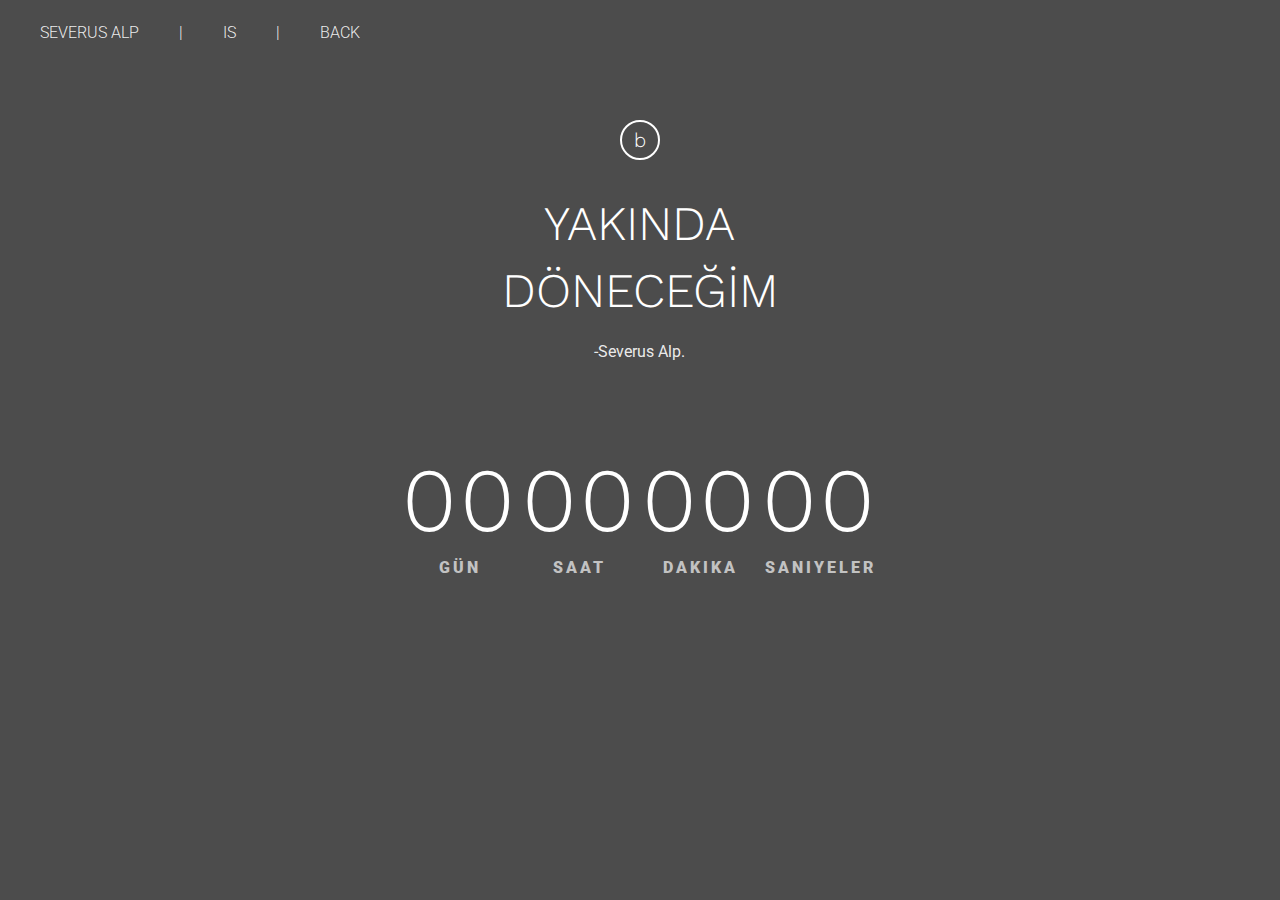
==== commit ab77e316: "Update index.html" ====
--- a/index.html
+++ b/index.html
@@ -28,13 +28,7 @@
 			<div class="md-content">
 				
 				<!-- hero -->
-				
-				<!--TEST video arka plan -->
-					<video autoplay loop muted plays-inline class="background-clip">
-						<source src="./video.mp4" type="video/mp4">
-					</video>
-						
-						<!--TEST video arka plan -->
+				<div class="hero md-skin-dark" style="background-image:url(https://www.youtube.com/watch?v=tVDi4csDFCc);">
 					
 					<!-- header -->
 					<div class="header">
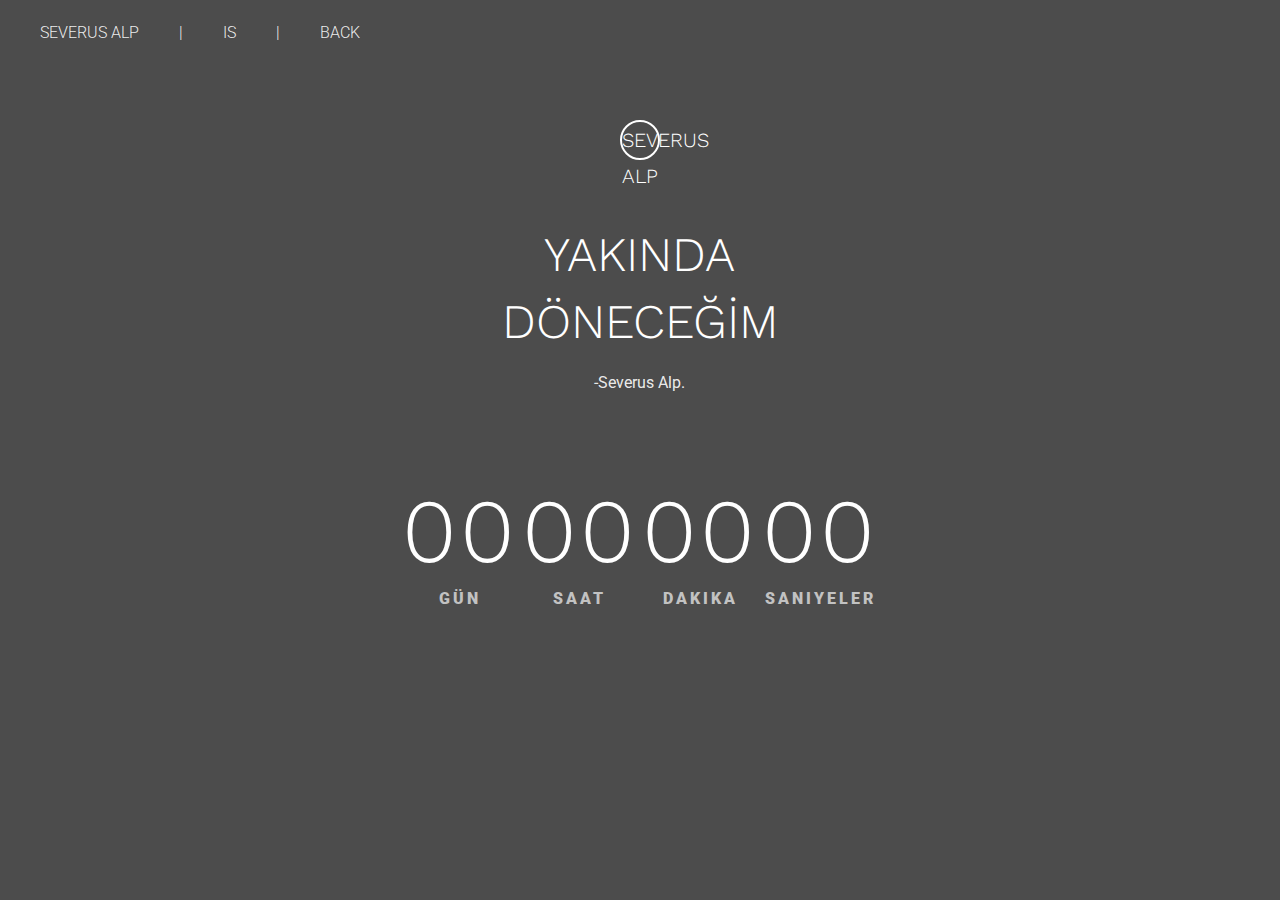
==== commit bf6ffbe9: "Update index.html" ====
--- a/index.html
+++ b/index.html
@@ -40,7 +40,7 @@
 						<div class="hero__wrapper">
 							<div class="row">
 								<div class="col-lg-10 col-xs-offset-0 col-sm-offset-0 col-md-offset-0 col-lg-offset-1 ">
-									<div class="hero__title_inner"><span class="hero__icon">b</span>
+									<div class="hero__title_inner"><span class="hero__icon">SEVERUS ALP</span>
 										<h1 class="hero__title">YAKINDA DÖNECEĞİM</h1>
 										<p class="hero__text">-Severus Alp.</p>
 									</div>
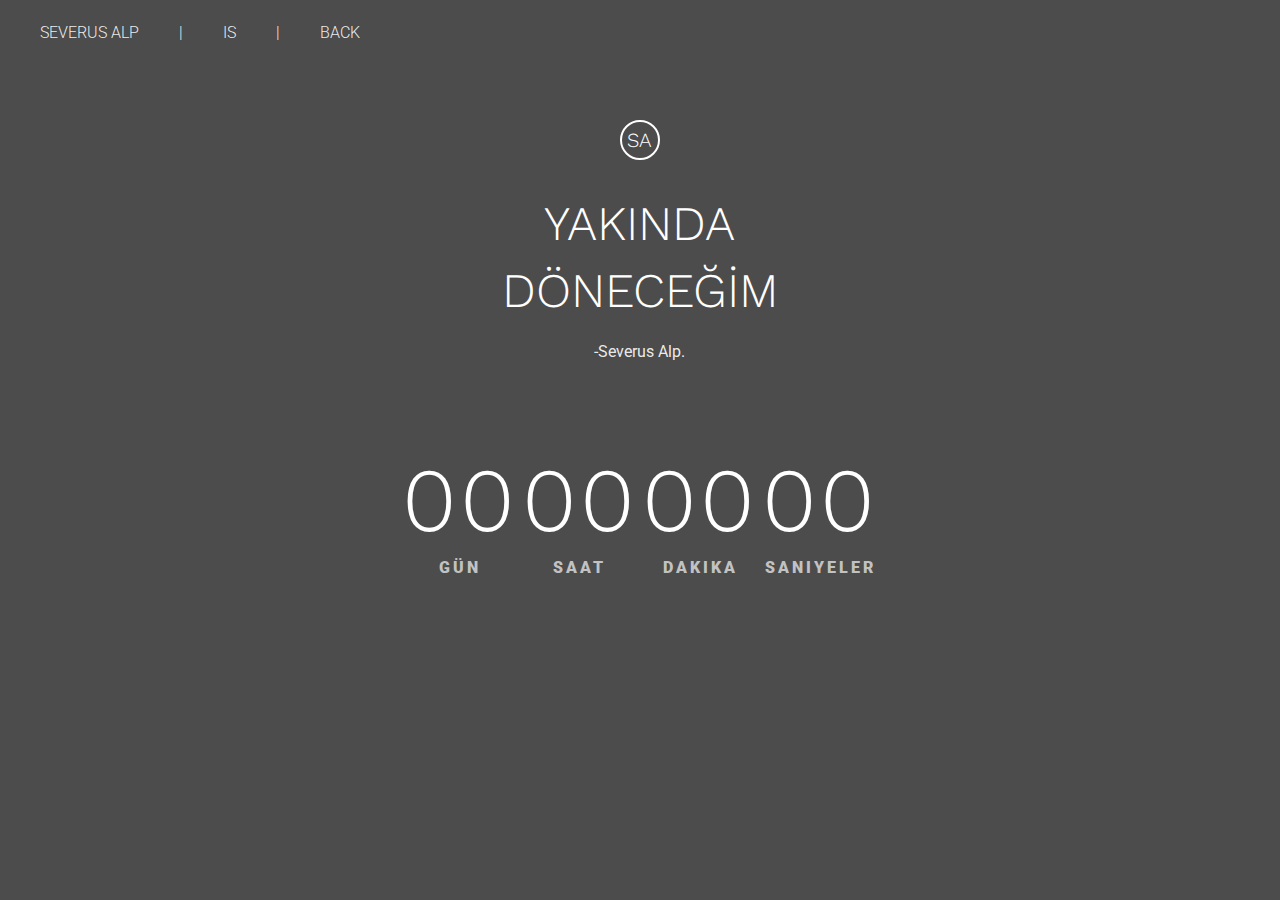
==== commit 9bb2caab: "Update index.html" ====
--- a/index.html
+++ b/index.html
@@ -28,7 +28,7 @@
 			<div class="md-content">
 				
 				<!-- hero -->
-				<div class="hero md-skin-dark" style="background-image:url(https://www.youtube.com/watch?v=tVDi4csDFCc);">
+				<div class="hero md-skin-dark" style="background-image:url(https://e1.pxfuel.com/desktop-wallpaper/893/806/desktop-wallpaper-severus-snape-harry-potter-snape.jpg);">
 					
 					<!-- header -->
 					<div class="header">
@@ -40,7 +40,7 @@
 						<div class="hero__wrapper">
 							<div class="row">
 								<div class="col-lg-10 col-xs-offset-0 col-sm-offset-0 col-md-offset-0 col-lg-offset-1 ">
-									<div class="hero__title_inner"><span class="hero__icon">SEVERUS ALP</span>
+									<div class="hero__title_inner"><span class="hero__icon">SA</span>
 										<h1 class="hero__title">YAKINDA DÖNECEĞİM</h1>
 										<p class="hero__text">-Severus Alp.</p>
 									</div>
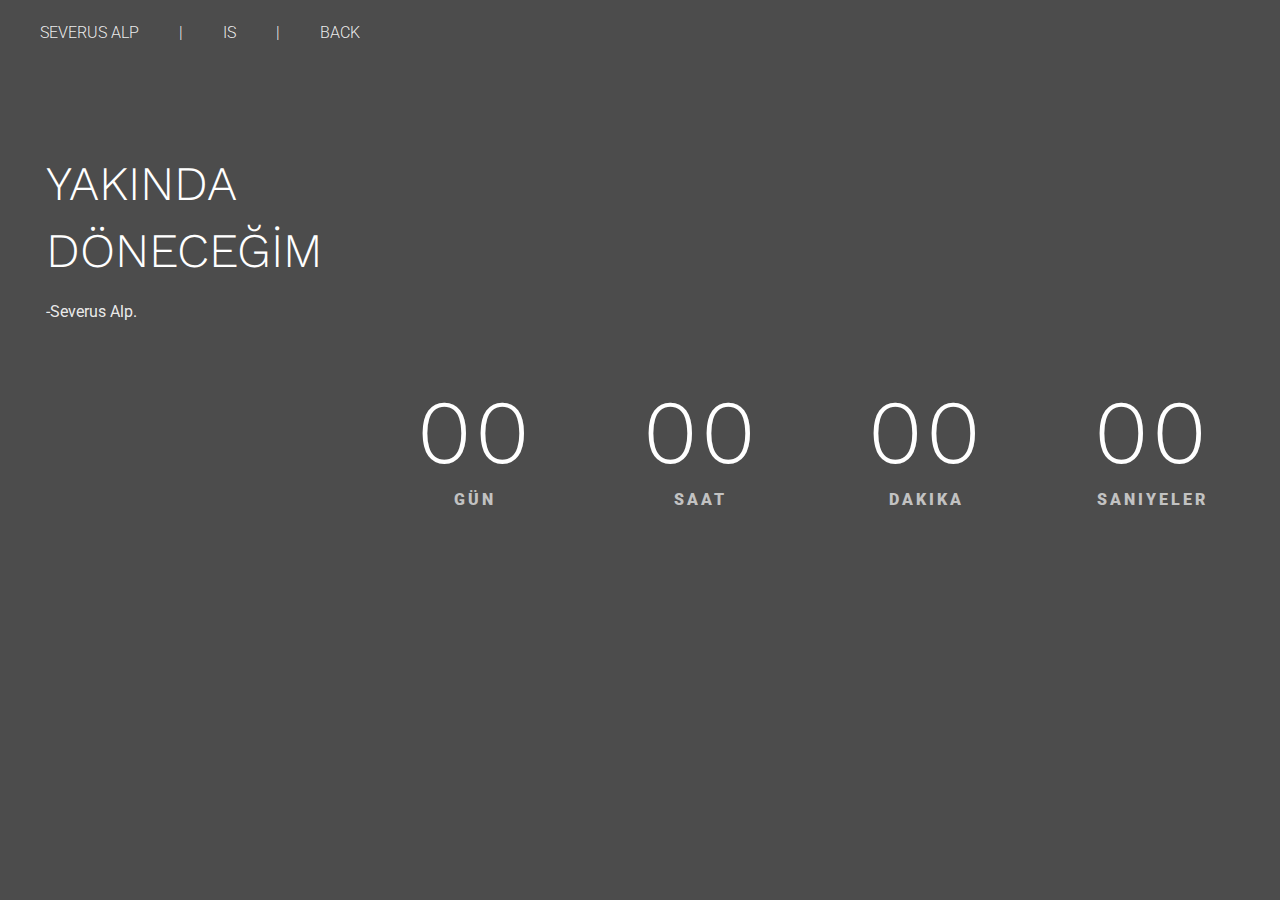
==== commit e84ba6c1: "Update index.html" ====
--- a/index.html
+++ b/index.html
@@ -40,7 +40,6 @@
 						<div class="hero__wrapper">
 							<div class="row">
 								<div class="col-lg-10 col-xs-offset-0 col-sm-offset-0 col-md-offset-0 col-lg-offset-1 ">
-									<div class="hero__title_inner"><span class="hero__icon">SA</span>
 										<h1 class="hero__title">YAKINDA DÖNECEĞİM</h1>
 										<p class="hero__text">-Severus Alp.</p>
 									</div>
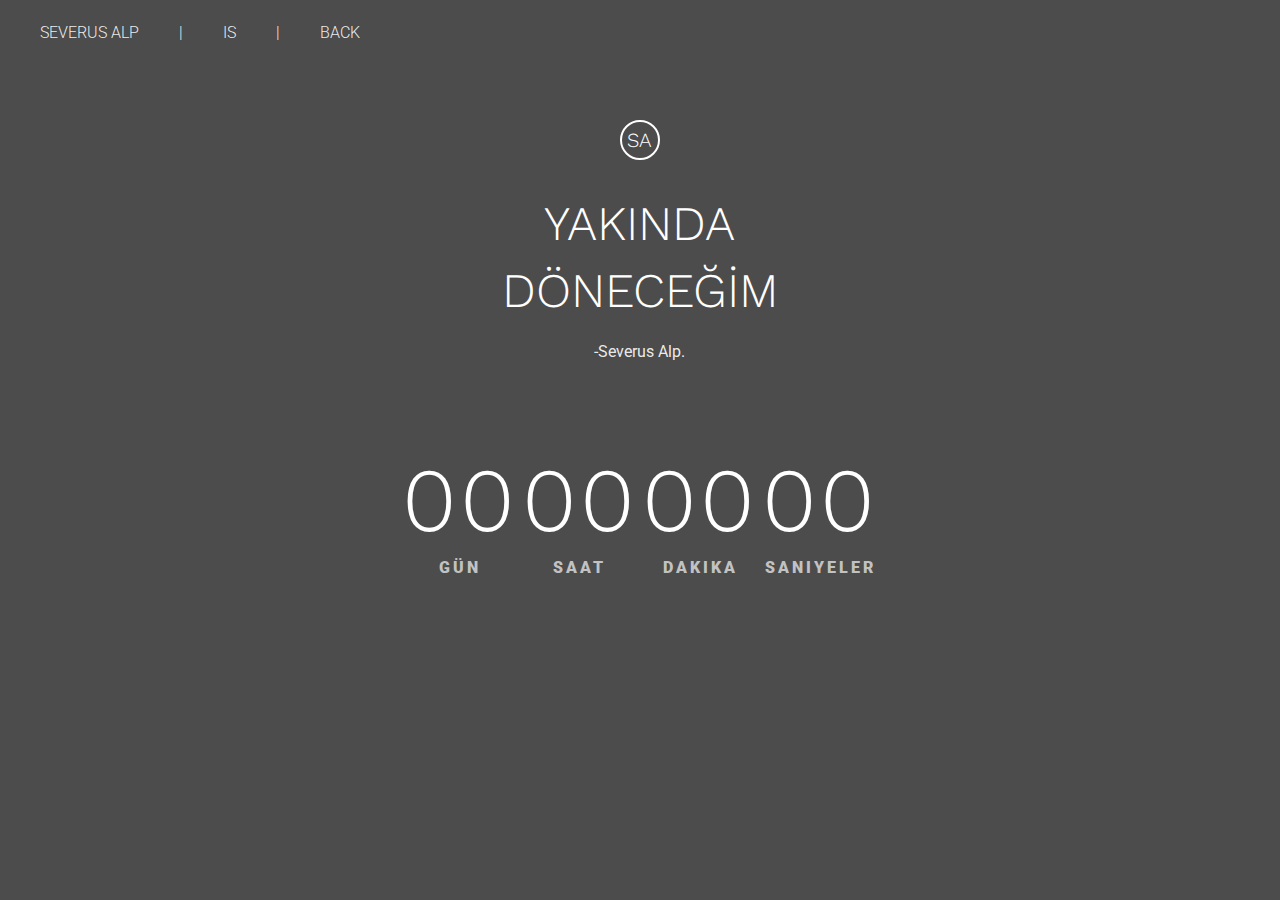
==== commit a0fc943d: "Update index.html" ====
--- a/index.html
+++ b/index.html
@@ -28,7 +28,7 @@
 			<div class="md-content">
 				
 				<!-- hero -->
-				<div class="hero md-skin-dark" style="background-image:url(https://e1.pxfuel.com/desktop-wallpaper/893/806/desktop-wallpaper-severus-snape-harry-potter-snape.jpg);">
+				<div class="hero md-skin-dark" style="background-image:url(https://e0.pxfuel.com/wallpapers/357/627/desktop-wallpaper-azkaban-bluray-severus-harry-potter-teahub-io-snape.jpg);">
 					
 					<!-- header -->
 					<div class="header">
@@ -40,7 +40,8 @@
 						<div class="hero__wrapper">
 							<div class="row">
 								<div class="col-lg-10 col-xs-offset-0 col-sm-offset-0 col-md-offset-0 col-lg-offset-1 ">
-										<h1 class="hero__title">YAKINDA DÖNECEĞİM</h1>
+										<div class="hero__title_inner"><span class="hero__icon">SA</span>
+										<h1 class="hero__title" with="200">YAKINDA DÖNECEĞİM</h1>
 										<p class="hero__text">-Severus Alp.</p>
 									</div>
 								</div>
